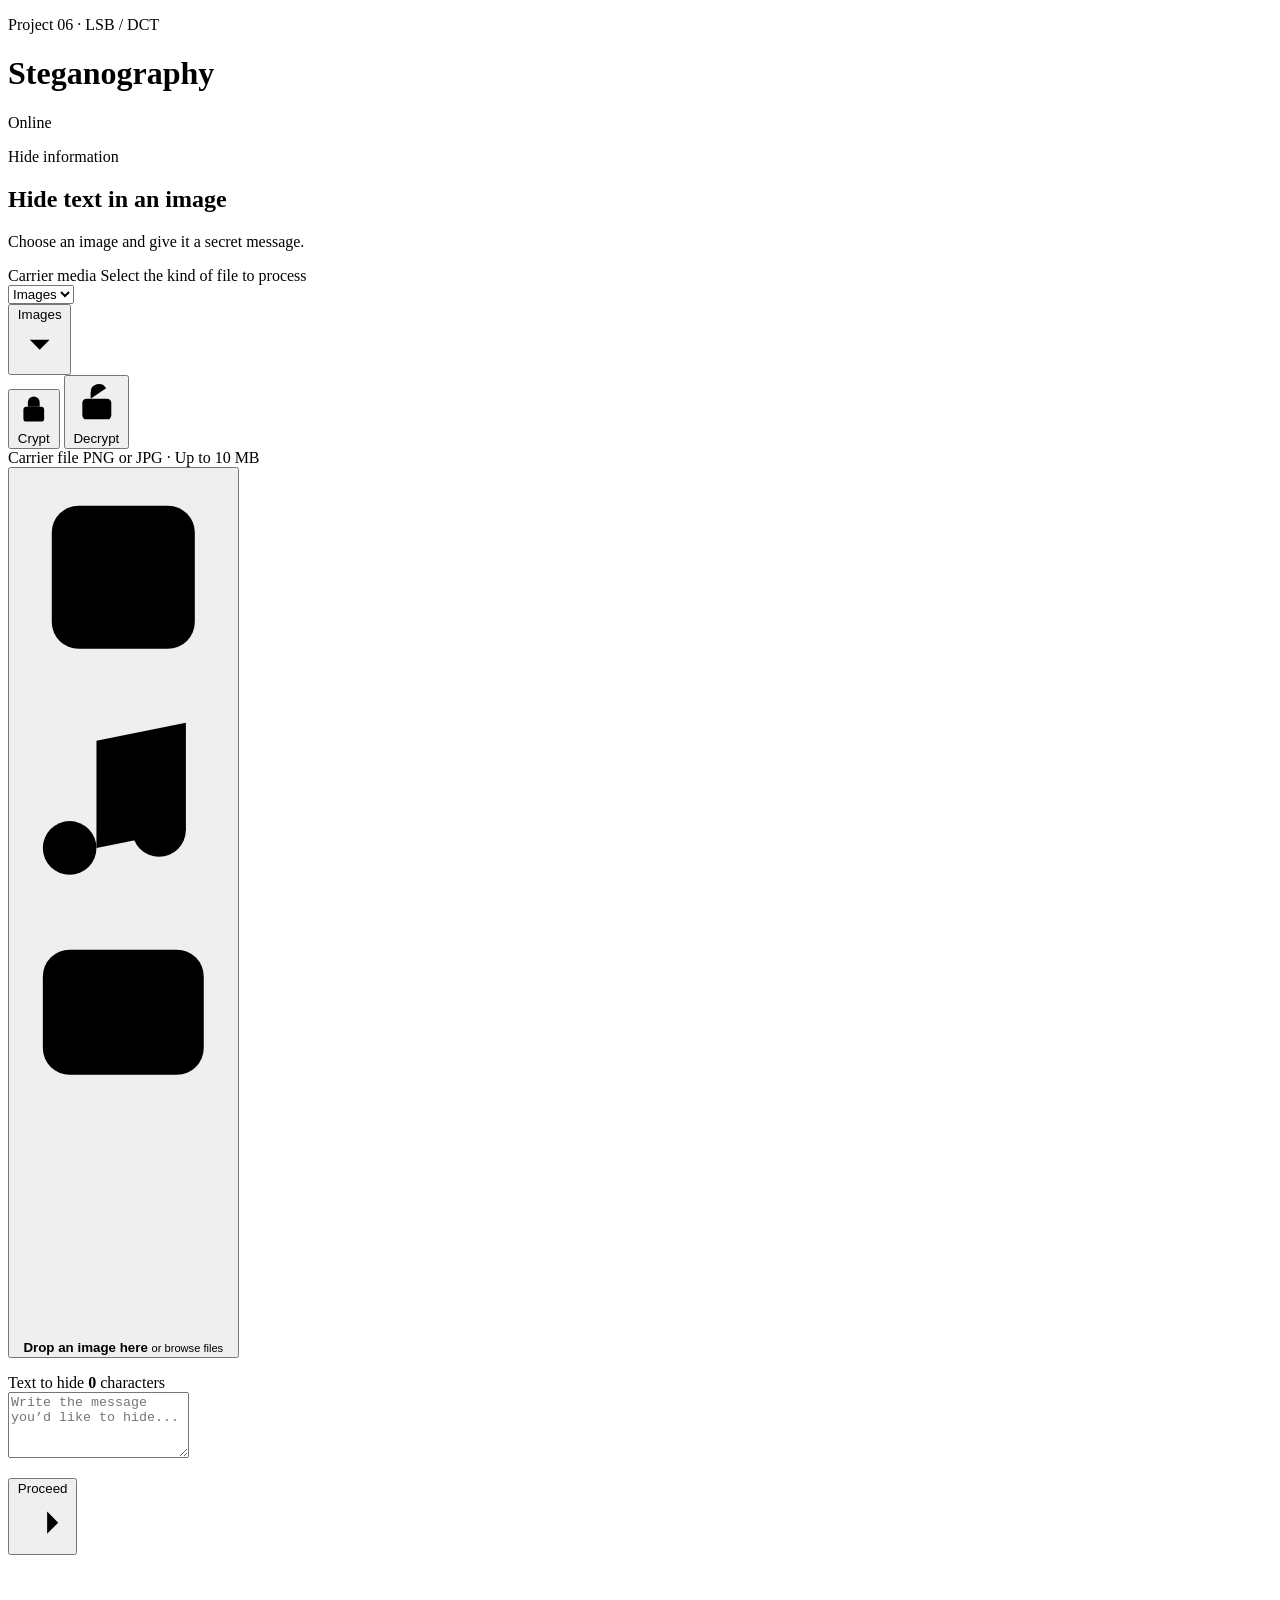
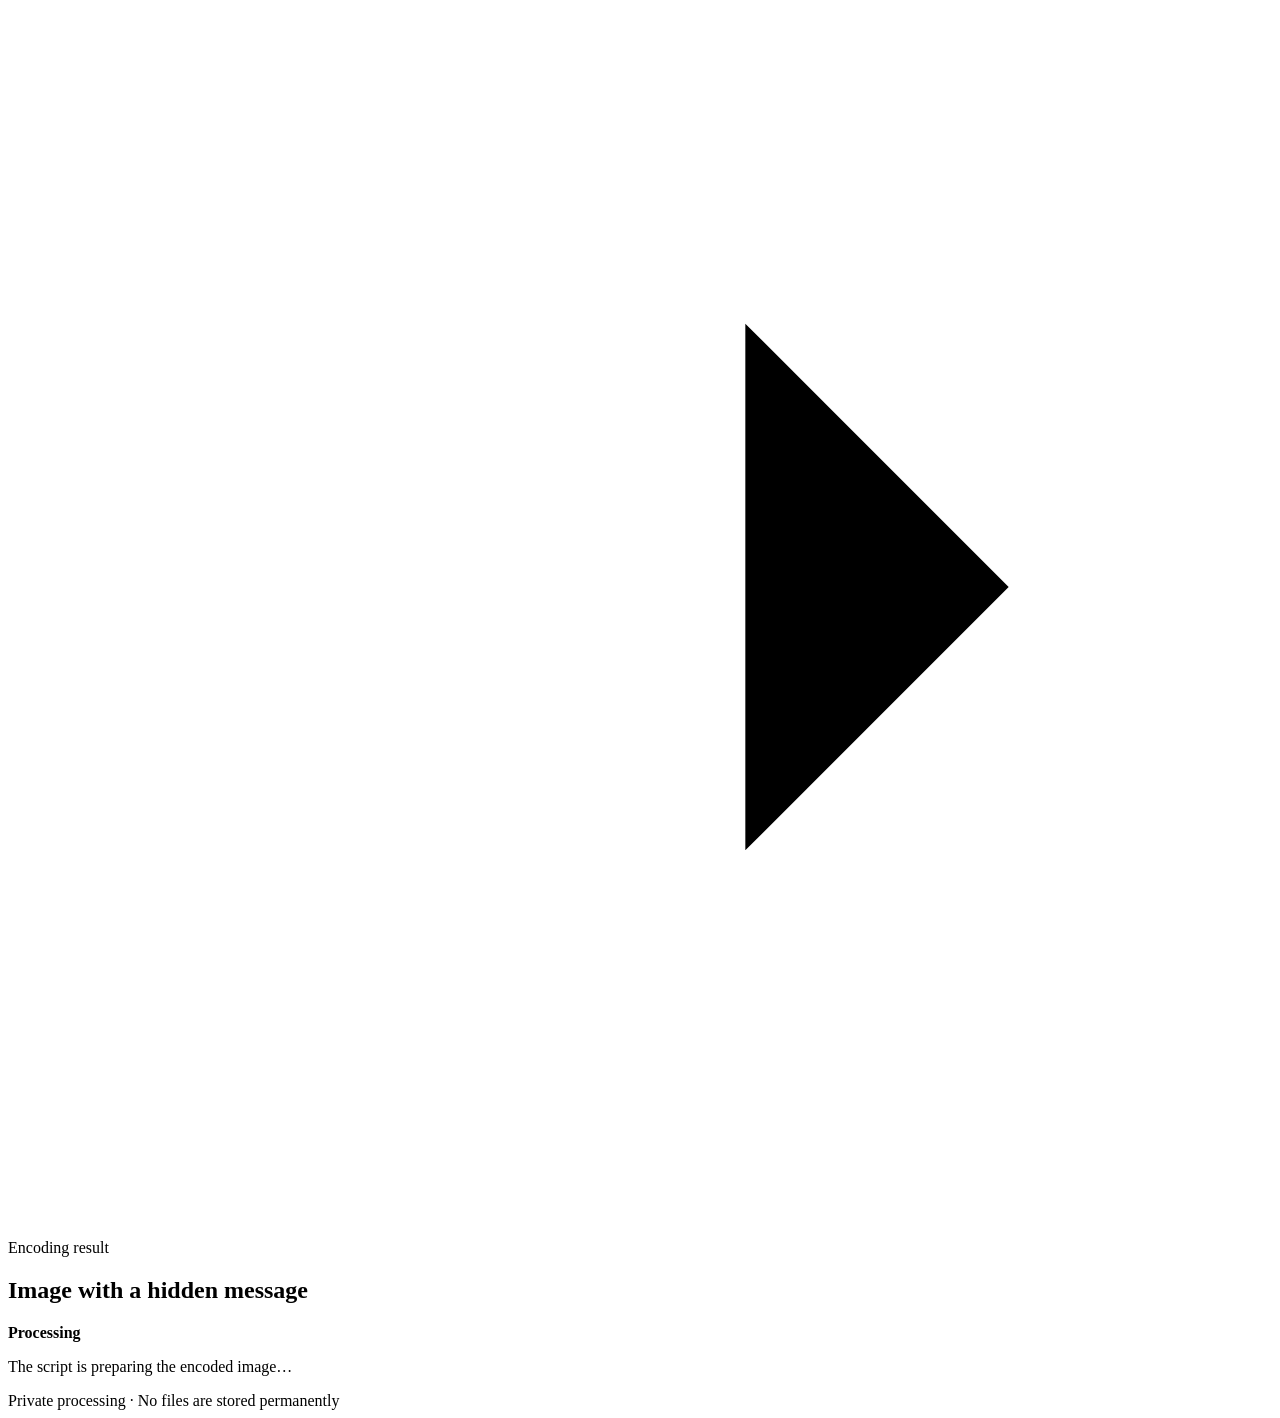
==== src/steganografia/static/index.html @ e4bf3064 "Integrated Frontend with rest of project" ====
<!doctype html>
<html lang="en">
  <head>
    <meta charset="UTF-8" />
    <meta name="viewport" content="width=device-width, initial-scale=1.0" />
    <meta name="description" content="Steganography — hide and reveal messages in images, audio, video, and text." />
    <title>Steganography</title>
    <link rel="icon" type="image/x-icon" href="/favicon.ico?v=02a338b" />
    <link rel="shortcut icon" href="/favicon.ico?v=02a338b" />
    <link rel="apple-touch-icon" href="/icon.png?v=02a338b" />
    <link rel="stylesheet" href="/styles.css" />
  </head>
  <body>
    <div class="ambient ambient-one"></div>
    <div class="ambient ambient-two"></div>

    <main class="app-shell">
      <header class="brand-bar">
        <div>
          <p class="eyebrow">Project 06 · LSB / DCT</p>
          <h1>Steganography</h1>
        </div>
        <div class="online-pill"><span></span>Online</div>
      </header>

      <section class="workspace" id="workspace" data-mode="crypt" data-state="idle">
        <article class="tool-panel source-panel">
          <div class="panel-heading">
            <p class="section-kicker" id="sectionKicker">Hide information</p>
            <h2 id="panelTitle">Hide text in an image</h2>
            <p id="panelDescription">Choose an image and give it a secret message.</p>
          </div>

          <div class="media-selector field-block">
            <div class="field-label-row">
              <label for="mediaSelectButton">Carrier media</label>
              <span>Select the kind of file to process</span>
            </div>
            <select id="mediaType" class="native-media-select" aria-hidden="true" tabindex="-1">
              <option value="image">Images</option>
              <option value="audio">Audio</option>
              <option value="video">Video</option>
              <option value="text">Text</option>
            </select>
            <div class="media-select" id="mediaSelect">
              <button class="media-select-button" id="mediaSelectButton" type="button" role="combobox" aria-expanded="false" aria-haspopup="listbox" aria-controls="mediaSelectList">
                <span id="mediaSelectValue">Images</span>
                <svg class="media-select-chevron" viewBox="0 0 24 24" aria-hidden="true"><path d="m7 9 5 5 5-5"/></svg>
              </button>
              <div class="media-select-list" id="mediaSelectList" role="listbox" aria-label="Carrier media type" hidden>
                <button class="media-select-option" id="media-option-image" type="button" role="option" aria-selected="true" data-media-option="image">
                  <span class="media-option-icon"><svg viewBox="0 0 24 24" aria-hidden="true"><rect x="4" y="4" width="16" height="16" rx="3"/><path d="m7 16 3.2-3.2 2.2 2.2 1.8-1.8L17 16"/></svg></span>
                  <span>Images</span>
                  <svg class="media-option-check" viewBox="0 0 24 24" aria-hidden="true"><path d="m6 12 4 4 8-9"/></svg>
                </button>
                <!--
                <button class="media-select-option" id="media-option-audio" type="button" role="option" aria-selected="false" data-media-option="audio">
                  <span class="media-option-icon"><svg viewBox="0 0 24 24" aria-hidden="true"><path d="M9 18V6l10-2v12"/><circle cx="6" cy="18" r="3"/><circle cx="16" cy="16" r="3"/></svg></span>
                  <span>Audio</span>
                  <svg class="media-option-check" viewBox="0 0 24 24" aria-hidden="true"><path d="m6 12 4 4 8-9"/></svg>
                </button>
                <button class="media-select-option" id="media-option-video" type="button" role="option" aria-selected="false" data-media-option="video">
                  <span class="media-option-icon"><svg viewBox="0 0 24 24" aria-hidden="true"><rect x="3" y="5" width="18" height="14" rx="3"/><path d="m10 9 5 3-5 3z"/></svg></span>
                  <span>Video</span>
                  <svg class="media-option-check" viewBox="0 0 24 24" aria-hidden="true"><path d="m6 12 4 4 8-9"/></svg>
                </button>
                <button class="media-select-option" id="media-option-text" type="button" role="option" aria-selected="false" data-media-option="text">
                  <span class="media-option-icon"><svg viewBox="0 0 24 24" aria-hidden="true"><path d="M6 4h12M12 4v16M8 20h8"/></svg></span>
                  <span>Text</span>
                  <svg class="media-option-check" viewBox="0 0 24 24" aria-hidden="true"><path d="m6 12 4 4 8-9"/></svg>
                </button>
                -->
              </div>
            </div>
          </div>

          <div class="mode-switch" role="tablist" aria-label="Processing mode">
            <button class="mode-button active" id="cryptTab" type="button" role="tab" aria-selected="true" data-mode="crypt">
              <svg viewBox="0 0 24 24"><rect x="5" y="10" width="14" height="10" rx="2"/><path d="M8 10V7a4 4 0 0 1 8 0v3"/></svg>
              Crypt
            </button>
            <button class="mode-button" id="decryptTab" type="button" role="tab" aria-selected="false" data-mode="decrypt">
              <svg viewBox="0 0 24 24"><rect x="5" y="10" width="14" height="10" rx="2"/><path d="M9 10V7a4 4 0 0 1 7.5-2"/></svg>
              Decrypt
            </button>
          </div>

          <form id="stegForm" novalidate>
            <div class="field-block">
              <div class="field-label-row">
                <label for="fileInput" id="fileLabel">Carrier file</label>
                <span id="fileStatus">PNG or JPG · Up to 10 MB</span>
              </div>

              <input id="fileInput" type="file" accept="image/png,image/jpeg" hidden />
              <button class="dropzone" id="dropzone" type="button">
                <span class="upload-icon" aria-hidden="true">
                  <svg data-upload-icon="image" viewBox="0 0 24 24"><rect x="4" y="4" width="16" height="16" rx="3"/><path d="m7 16 3.2-3.2 2.2 2.2 1.8-1.8L17 16"/></svg>
                  <svg data-upload-icon="audio" viewBox="0 0 24 24" hidden><path d="M9 18V6l10-2v12"/><circle cx="6" cy="18" r="3"/><circle cx="16" cy="16" r="3"/></svg>
                  <svg data-upload-icon="video" viewBox="0 0 24 24" hidden><rect x="3" y="5" width="18" height="14" rx="3"/><path d="m10 9 5 3-5 3z"/></svg>
                  <svg data-upload-icon="text" viewBox="0 0 24 24" hidden><path d="M6 4h12M12 4v16M8 20h8"/></svg>
                </span>
                <strong id="dropzoneTitle">Drop an image here</strong>
                <small>or <span>browse files</span></small>
              </button>

              <div class="file-preview" id="filePreview" hidden>
                <button class="remove-file" id="removeFile" type="button" aria-label="Remove file" title="Remove file">
                  <svg viewBox="0 0 24 24" aria-hidden="true"><path d="m7 7 10 10M17 7 7 17" /></svg>
                </button>
                <div class="preview-media">
                  <img id="previewImage" alt="Selected image preview" />
                  <div class="media-placeholder" id="mediaPlaceholder" hidden>
                    <span id="mediaPlaceholderType">Audio</span>
                    <small>File ready for processing</small>
                  </div>
                </div>
                <div class="file-meta">
                  <span class="file-icon" aria-hidden="true">
                    <svg viewBox="0 0 24 24"><path d="M6 3h8l4 4v14H6z"/><path d="M14 3v5h5"/></svg>
                  </span>
                  <span><strong id="fileName"></strong><small id="fileSize"></small></span>
                  <button id="changeFile" type="button">Change</button>
                </div>
              </div>
              <p class="field-error" id="fileError" role="alert"></p>
            </div>

            <div class="field-block message-field" id="messageField">
              <div class="field-label-row">
                <label for="secretMessage">Text to hide</label>
                <span><b id="characterCount">0</b> characters</span>
              </div>
              <textarea id="secretMessage" maxlength="2000" rows="4" placeholder="Write the message you’d like to hide..."></textarea>
            </div>

            <div class="extracted-block" id="extractedBlock" hidden>
              <div class="field-label-row">
                <label for="extractedText">Extracted text</label>
                <span class="success-label"><i></i>Text found</span>
              </div>
              <textarea id="extractedText" rows="4" readonly></textarea>
              <p>Read-only · Your hidden message, revealed.</p>
            </div>

            <p class="process-message" id="processMessage" role="status"></p>
            <button class="primary-button" id="proceedButton" type="submit">
              <span>Proceed</span>
              <svg viewBox="0 0 24 24"><path d="M5 12h14m-5-5 5 5-5 5"/></svg>
            </button>
          </form>
        </article>

        <div class="transfer-connector" id="transferConnector" aria-hidden="true">
          <span></span><span></span><span></span>
          <svg viewBox="0 0 24 24"><path d="M4 12h15m-5-5 5 5-5 5"/></svg>
        </div>

        <article class="tool-panel result-panel" id="resultPanel" aria-hidden="true">
          <div class="result-heading">
            <div>
              <p class="section-kicker">Encoding result</p>
              <h2 id="resultTitle">Image with a hidden message</h2>
            </div>
            <span class="result-status" id="resultStatus"><i></i><b>Processing</b></span>
          </div>
          <div class="result-media" id="resultMedia">
            <div class="processing-orbit" aria-hidden="true"><span></span></div>
            <p id="resultMessage">The script is preparing the encoded image…</p>
            <img id="resultImage" alt="Image with a hidden message" hidden />
            <div class="result-placeholder" id="resultPlaceholder" hidden></div>
          </div>
          <div class="result-footer" id="resultFooter" hidden>
            <div><strong id="resultFileName">encoded-image.png</strong><small>Ready to download</small></div>
            <button type="button" id="downloadButton">
              <svg viewBox="0 0 24 24"><path d="M12 3v12m-4-4 4 4 4-4M5 20h14"/></svg>
              Download
            </button>
          </div>
        </article>
      </section>

      <footer>Private processing · No files are stored permanently</footer>
    </main>

    <script src="/app.js"></script>
  </body>
</html>
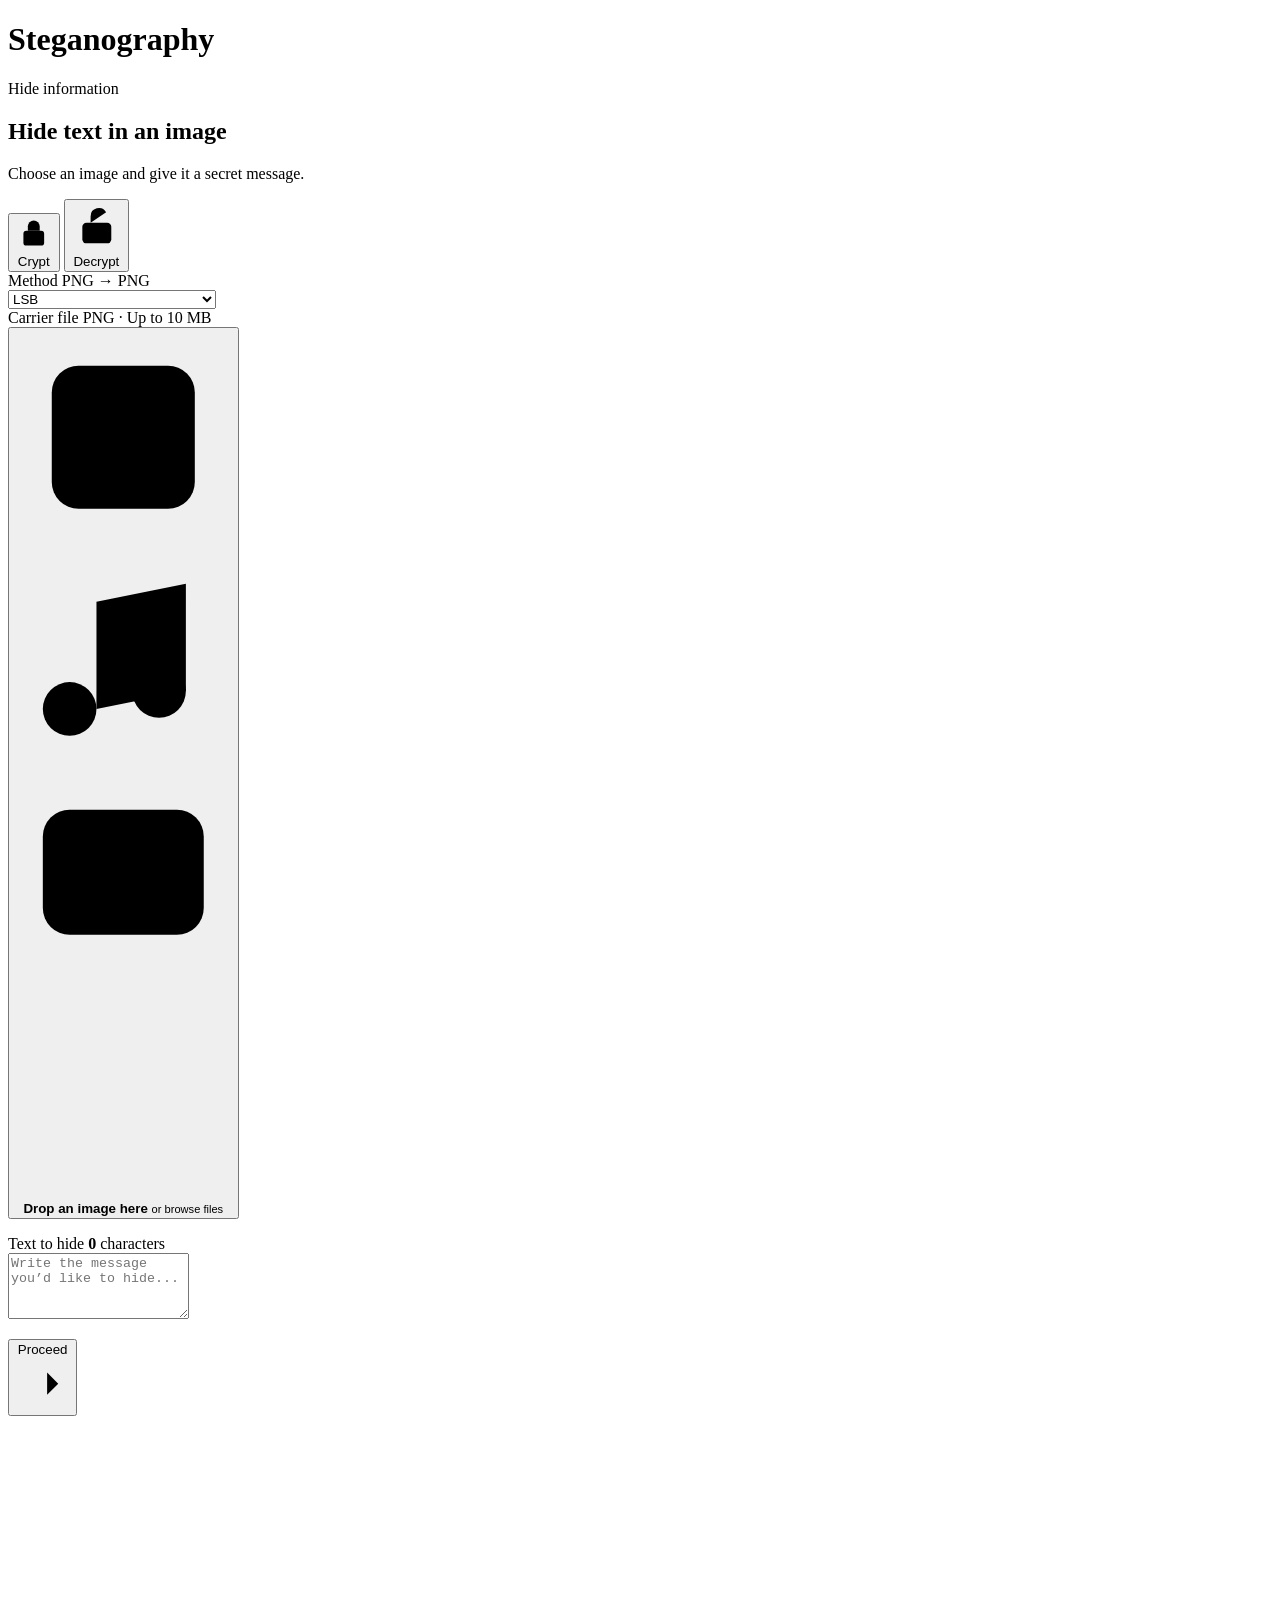
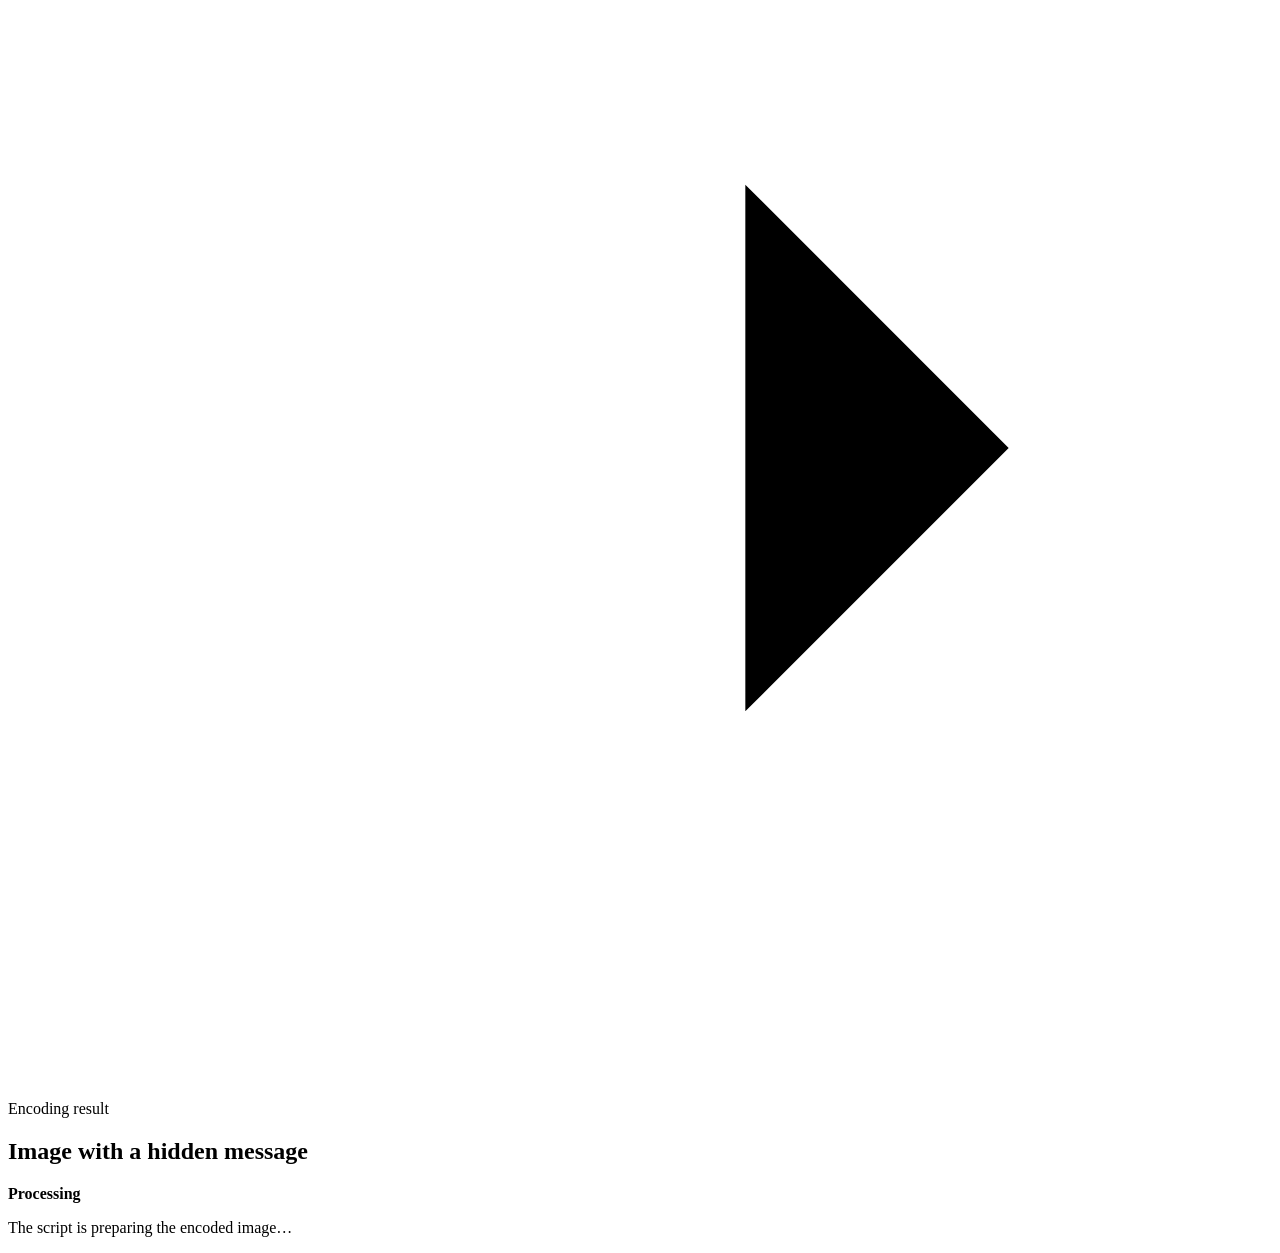
==== commit 01664f0b: "Zmiany do frontendu Dodane też opcje podglądu zmian po zakodowaniu" ====
--- a/src/steganografia/static/index.html
+++ b/src/steganografia/static/index.html
@@ -3,12 +3,13 @@
   <head>
     <meta charset="UTF-8" />
     <meta name="viewport" content="width=device-width, initial-scale=1.0" />
-    <meta name="description" content="Steganography — hide and reveal messages in images, audio, video, and text." />
+    <meta name="description" content="Hide and reveal text in images with LSB and DCT steganography." />
     <title>Steganography</title>
     <link rel="icon" type="image/x-icon" href="/favicon.ico?v=02a338b" />
     <link rel="shortcut icon" href="/favicon.ico?v=02a338b" />
     <link rel="apple-touch-icon" href="/icon.png?v=02a338b" />
-    <link rel="stylesheet" href="/styles.css" />
+    <link rel="stylesheet" href="/styles.css?v=inspect1" />
+    <link rel="stylesheet" href="/inspector.css?v=inspect6" />
   </head>
   <body>
     <div class="ambient ambient-one"></div>
@@ -17,10 +18,9 @@
     <main class="app-shell">
       <header class="brand-bar">
         <div>
-          <p class="eyebrow">Project 06 · LSB / DCT</p>
           <h1>Steganography</h1>
         </div>
-        <div class="online-pill"><span></span>Online</div>
+
       </header>
 
       <section class="workspace" id="workspace" data-mode="crypt" data-state="idle">
@@ -31,48 +31,6 @@
             <p id="panelDescription">Choose an image and give it a secret message.</p>
           </div>
 
-          <div class="media-selector field-block">
-            <div class="field-label-row">
-              <label for="mediaSelectButton">Carrier media</label>
-              <span>Select the kind of file to process</span>
-            </div>
-            <select id="mediaType" class="native-media-select" aria-hidden="true" tabindex="-1">
-              <option value="image">Images</option>
-              <option value="audio">Audio</option>
-              <option value="video">Video</option>
-              <option value="text">Text</option>
-            </select>
-            <div class="media-select" id="mediaSelect">
-              <button class="media-select-button" id="mediaSelectButton" type="button" role="combobox" aria-expanded="false" aria-haspopup="listbox" aria-controls="mediaSelectList">
-                <span id="mediaSelectValue">Images</span>
-                <svg class="media-select-chevron" viewBox="0 0 24 24" aria-hidden="true"><path d="m7 9 5 5 5-5"/></svg>
-              </button>
-              <div class="media-select-list" id="mediaSelectList" role="listbox" aria-label="Carrier media type" hidden>
-                <button class="media-select-option" id="media-option-image" type="button" role="option" aria-selected="true" data-media-option="image">
-                  <span class="media-option-icon"><svg viewBox="0 0 24 24" aria-hidden="true"><rect x="4" y="4" width="16" height="16" rx="3"/><path d="m7 16 3.2-3.2 2.2 2.2 1.8-1.8L17 16"/></svg></span>
-                  <span>Images</span>
-                  <svg class="media-option-check" viewBox="0 0 24 24" aria-hidden="true"><path d="m6 12 4 4 8-9"/></svg>
-                </button>
-                <!--
-                <button class="media-select-option" id="media-option-audio" type="button" role="option" aria-selected="false" data-media-option="audio">
-                  <span class="media-option-icon"><svg viewBox="0 0 24 24" aria-hidden="true"><path d="M9 18V6l10-2v12"/><circle cx="6" cy="18" r="3"/><circle cx="16" cy="16" r="3"/></svg></span>
-                  <span>Audio</span>
-                  <svg class="media-option-check" viewBox="0 0 24 24" aria-hidden="true"><path d="m6 12 4 4 8-9"/></svg>
-                </button>
-                <button class="media-select-option" id="media-option-video" type="button" role="option" aria-selected="false" data-media-option="video">
-                  <span class="media-option-icon"><svg viewBox="0 0 24 24" aria-hidden="true"><rect x="3" y="5" width="18" height="14" rx="3"/><path d="m10 9 5 3-5 3z"/></svg></span>
-                  <span>Video</span>
-                  <svg class="media-option-check" viewBox="0 0 24 24" aria-hidden="true"><path d="m6 12 4 4 8-9"/></svg>
-                </button>
-                <button class="media-select-option" id="media-option-text" type="button" role="option" aria-selected="false" data-media-option="text">
-                  <span class="media-option-icon"><svg viewBox="0 0 24 24" aria-hidden="true"><path d="M6 4h12M12 4v16M8 20h8"/></svg></span>
-                  <span>Text</span>
-                  <svg class="media-option-check" viewBox="0 0 24 24" aria-hidden="true"><path d="m6 12 4 4 8-9"/></svg>
-                </button>
-                -->
-              </div>
-            </div>
-          </div>
 
           <div class="mode-switch" role="tablist" aria-label="Processing mode">
             <button class="mode-button active" id="cryptTab" type="button" role="tab" aria-selected="true" data-mode="crypt">
@@ -86,13 +44,36 @@
           </div>
 
           <form id="stegForm" novalidate>
+            <div class="field-block method-field">
+              <div class="field-label-row">
+                <label for="methodSelect">Method</label>
+                <span id="methodFormat">PNG → PNG</span>
+              </div>
+              <select id="methodSelect" aria-describedby="methodNotice">
+                <option value="lsb">LSB</option>
+                <optgroup label="DCT">
+                  <option value="jsteg">JSteg</option>
+                  <option value="jsteg-mf">JSteg-MF — API unavailable</option>
+                  <option value="f5">F5 — API unavailable</option>
+                </optgroup>
+              </select>
+              <p class="method-notice" id="methodNotice" role="status" hidden></p>
+            </div>
+            <div class="field-block" id="keyField" hidden>
+              <div class="field-label-row">
+                <label for="f5Key">F5 key</label>
+                <span>Optional</span>
+              </div>
+              <input type="password" id="f5Key" autocomplete="off" spellcheck="false" aria-describedby="keyHint" placeholder="Enter the F5 key" />
+              <p class="field-hint" id="keyHint">Use the same key to hide and reveal. Empty uses the algorithm’s default key.</p>
+            </div>
             <div class="field-block">
               <div class="field-label-row">
                 <label for="fileInput" id="fileLabel">Carrier file</label>
-                <span id="fileStatus">PNG or JPG · Up to 10 MB</span>
-              </div>
-
-              <input id="fileInput" type="file" accept="image/png,image/jpeg" hidden />
+                <span id="fileStatus">PNG · Up to 10 MB</span>
+              </div>
+
+              <input id="fileInput" type="file" accept="image/png,.png" hidden />
               <button class="dropzone" id="dropzone" type="button">
                 <span class="upload-icon" aria-hidden="true">
                   <svg data-upload-icon="image" viewBox="0 0 24 24"><rect x="4" y="4" width="16" height="16" rx="3"/><path d="m7 16 3.2-3.2 2.2 2.2 1.8-1.8L17 16"/></svg>
@@ -131,7 +112,7 @@
                 <label for="secretMessage">Text to hide</label>
                 <span><b id="characterCount">0</b> characters</span>
               </div>
-              <textarea id="secretMessage" maxlength="2000" rows="4" placeholder="Write the message you’d like to hide..."></textarea>
+              <textarea id="secretMessage" rows="4" placeholder="Write the message you’d like to hide..."></textarea>
             </div>
 
             <div class="extracted-block" id="extractedBlock" hidden>
@@ -177,12 +158,64 @@
               Download
             </button>
           </div>
+          <button class="inspect-toggle" id="inspectButton" type="button" aria-expanded="false" aria-controls="changeInspector" hidden>Inspect changes</button>
         </article>
       </section>
 
-      <footer>Private processing · No files are stored permanently</footer>
+      <section class="change-inspector" id="changeInspector" aria-labelledby="inspectorTitle" hidden>
+        <div class="inspector-heading">
+          <div><h2 id="inspectorTitle">See what changed</h2><p>Compare the original image with the actual downloaded result.</p></div>
+          <button id="closeInspector" class="inspector-secondary" type="button">Close</button>
+        </div>
+        <p class="inspector-status" id="inspectorStatus" role="status" hidden></p>
+        <div id="inspectorContent" hidden>
+
+          <dl class="inspection-stats">
+            <div><dt>Message · UTF-8</dt><dd id="inspectMessageBytes">—</dd></div>
+            <div><dt>Changed pixels · RGB</dt><dd id="inspectChangedPixels">—</dd></div>
+            <div><dt>Flipped bits · decoded RGB</dt><dd id="inspectFlippedBits">—</dd></div>
+            <div><dt>File size · before → after</dt><dd id="inspectFileSizes">—</dd></div>
+          </dl>
+          <div class="inspection-views" role="group" aria-label="Inspection view">
+            <button id="compareViewButton" class="inspector-secondary" type="button" aria-pressed="true">Before / after</button>
+            <button id="heatmapViewButton" class="inspector-secondary" type="button" aria-pressed="false">Change map &amp; bits</button>
+          </div>
+          <div id="compareView">
+            <div class="comparison-frame" id="comparisonFrame">
+              <div class="compare-stage" id="compareStage">
+                <img id="inspectBefore" alt="Original carrier image" draggable="false" />
+                <img id="inspectAfter" alt="Encoded image, revealed by the comparison slider" draggable="false" />
+                <span class="compare-divider" aria-hidden="true"></span>
+              </div>
+              <div class="inspector-label-row"><label for="comparePosition">Compare</label><output id="compareValue" for="comparePosition">50%</output></div>
+              <input id="comparePosition" type="range" min="0" max="100" value="50" />
+            </div>
+          </div>
+          <div id="heatmapView" hidden>
+            <p class="inspector-help">Cyan highlights changed RGB pixels. Click the map to inspect their bits, or focus it and use the arrow keys.</p>
+            <div class="heatmap-stage"><canvas id="changeMap" tabindex="0" aria-label="RGB change map. Click to select a pixel, or use the arrow keys when focused to inspect adjacent pixels."></canvas></div>
+            <div class="inspector-label-row"><label for="differenceGain">Difference amplification</label><output id="gainValue" for="differenceGain">64×</output></div>
+            <input id="differenceGain" type="range" min="1" max="255" value="64" />
+            <div class="pixel-picker">
+              <div class="pixel-picker-heading"><h3>Inspect a pixel</h3></div>
+              <div class="coordinate-fields">
+                <label class="coordinate-input"><span>X</span><input id="pixelX" type="number" inputmode="numeric" min="0" value="0" step="1" autocomplete="off" aria-describedby="pixelLimits coordinateError" /></label>
+                <label class="coordinate-input"><span>Y</span><input id="pixelY" type="number" inputmode="numeric" min="0" value="0" step="1" autocomplete="off" aria-describedby="pixelLimits coordinateError" /></label>
+              </div>
+              <p class="coordinate-hint" id="pixelLimits"></p>
+              <p class="coordinate-error" id="coordinateError" role="status" hidden></p>
+            </div>
+            <div class="bit-table-wrap"><table class="bit-table"><caption>RGB channel values · highlighted bits differ</caption><thead><tr><th scope="col">Channel</th><th scope="col">Before</th><th scope="col">After</th><th scope="col">Binary before → after</th></tr></thead><tbody id="pixelBitRows"></tbody></table></div>
+
+          </div>
+        </div>
+
+      </section>
+
+
     </main>
 
-    <script src="/app.js"></script>
+    <script src="/inspector.js?v=inspect6"></script>
+    <script src="/studio.js?v=inspect1"></script>
   </body>
 </html>
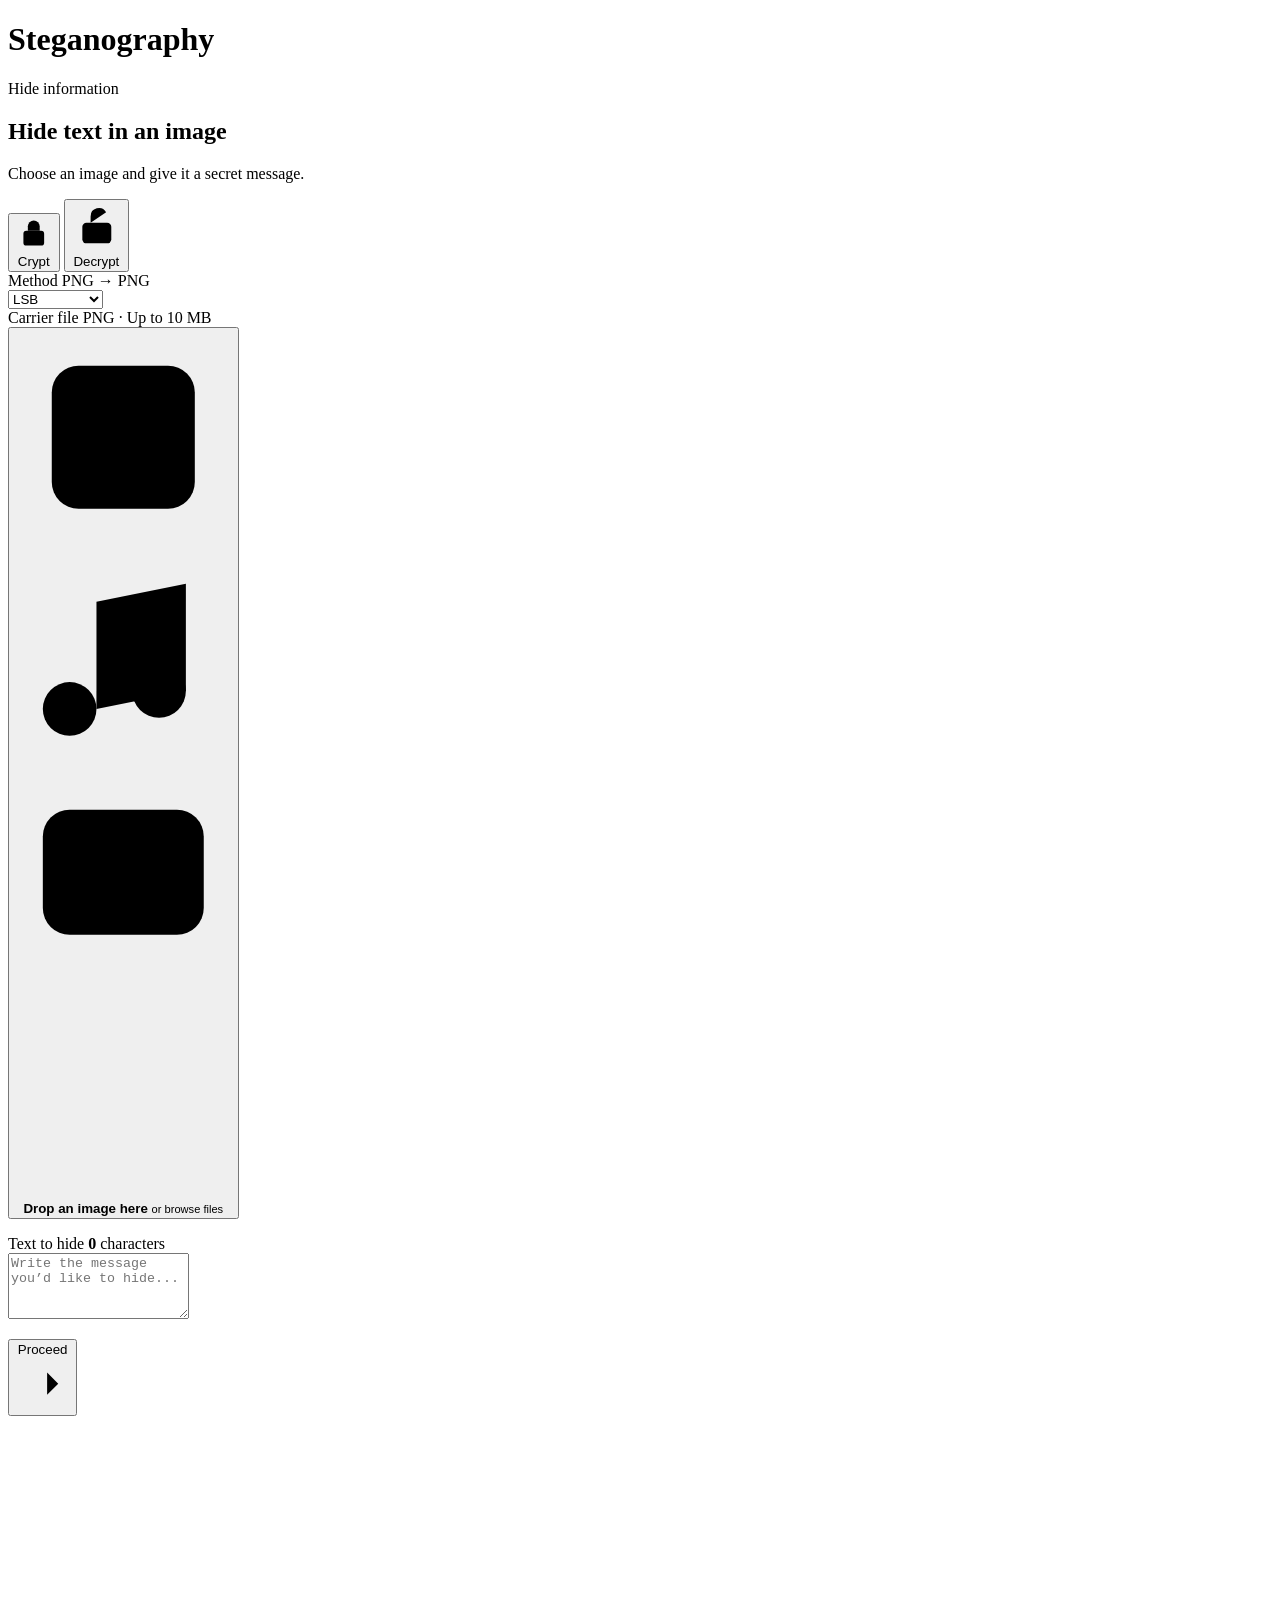
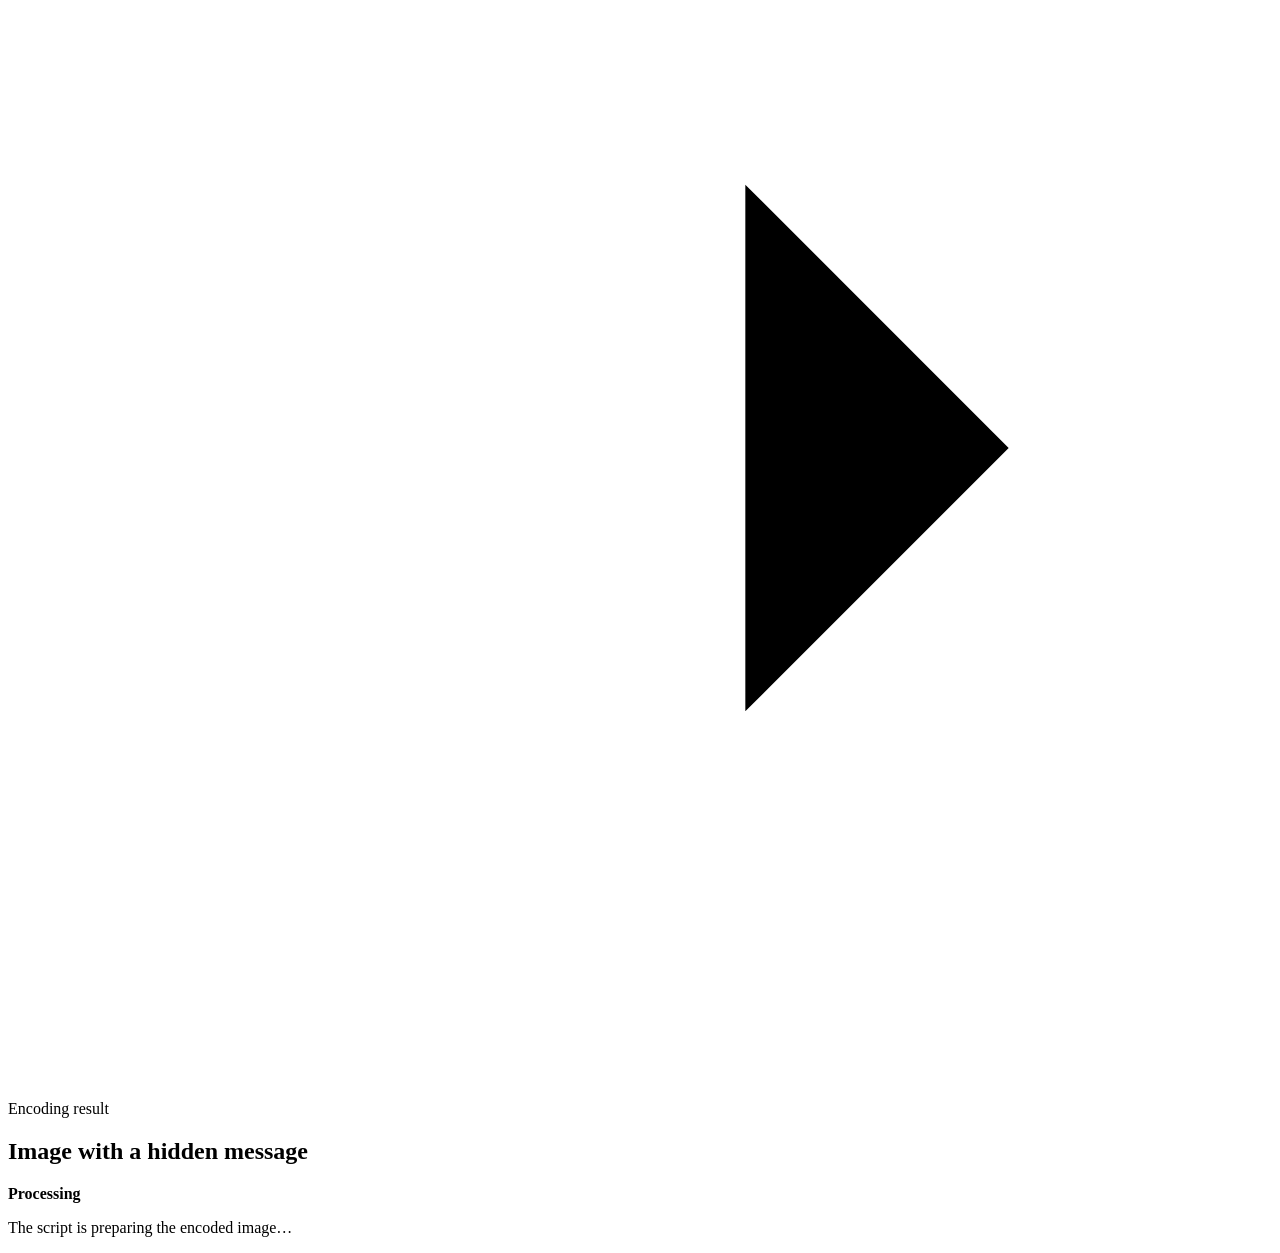
==== commit c6ba254d: "dodano brakujące endpointy API" ====
--- a/src/steganografia/static/index.html
+++ b/src/steganografia/static/index.html
@@ -53,8 +53,8 @@
                 <option value="lsb">LSB</option>
                 <optgroup label="DCT">
                   <option value="jsteg">JSteg</option>
-                  <option value="jsteg-mf">JSteg-MF — API unavailable</option>
-                  <option value="f5">F5 — API unavailable</option>
+                  <option value="jsteg-mf">JSteg-MF</option>
+                  <option value="f5">F5</option>
                 </optgroup>
               </select>
               <p class="method-notice" id="methodNotice" role="status" hidden></p>
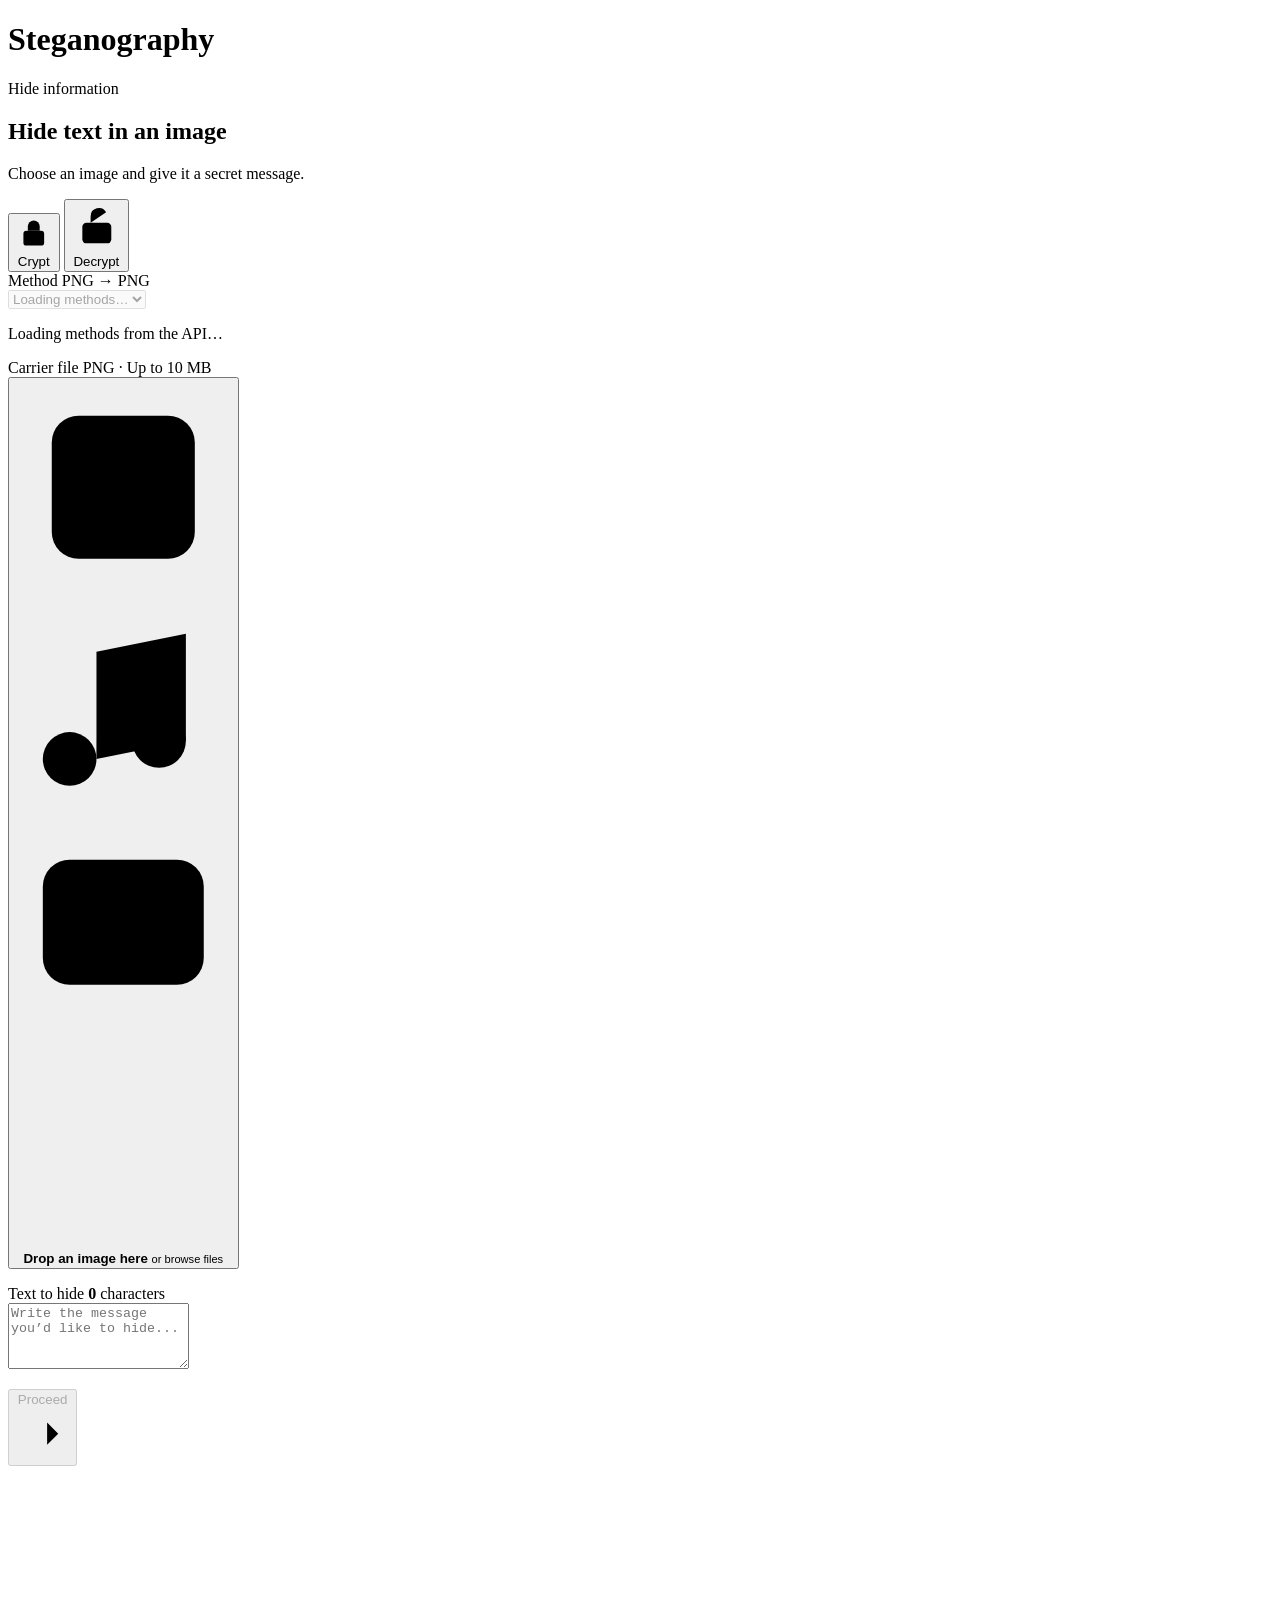
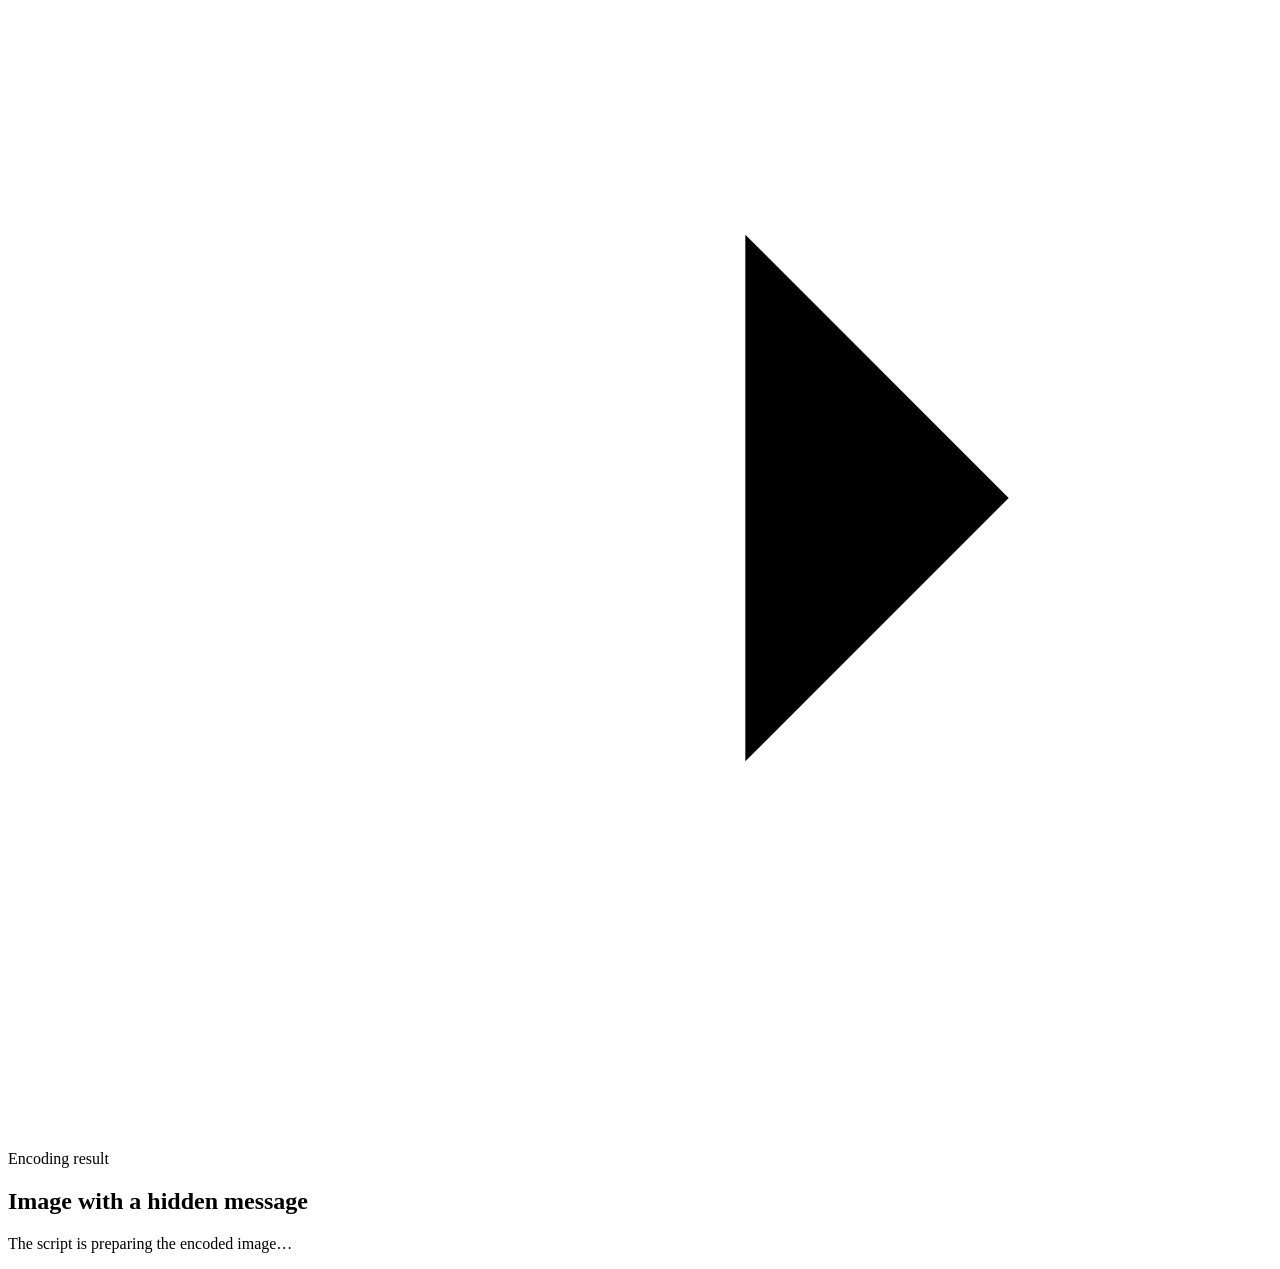
==== commit 00d1bc6d: "Poprawka Frontendu" ====
--- a/src/steganografia/static/index.html
+++ b/src/steganografia/static/index.html
@@ -10,6 +10,7 @@
     <link rel="apple-touch-icon" href="/icon.png?v=02a338b" />
     <link rel="stylesheet" href="/styles.css?v=inspect1" />
     <link rel="stylesheet" href="/inspector.css?v=inspect6" />
+    <link rel="stylesheet" href="/theme.css?v=registry2" />
   </head>
   <body>
     <div class="ambient ambient-one"></div>
@@ -49,24 +50,14 @@
                 <label for="methodSelect">Method</label>
                 <span id="methodFormat">PNG → PNG</span>
               </div>
-              <select id="methodSelect" aria-describedby="methodNotice">
-                <option value="lsb">LSB</option>
-                <optgroup label="DCT">
-                  <option value="jsteg">JSteg</option>
-                  <option value="jsteg-mf">JSteg-MF</option>
-                  <option value="f5">F5</option>
-                </optgroup>
+              <select id="methodSelect" aria-describedby="registryStatus methodNotice" disabled>
+                <option value="">Loading methods…</option>
               </select>
+              <p class="field-hint" id="registryStatus" role="status">Loading methods from the API…</p>
+
               <p class="method-notice" id="methodNotice" role="status" hidden></p>
             </div>
-            <div class="field-block" id="keyField" hidden>
-              <div class="field-label-row">
-                <label for="f5Key">F5 key</label>
-                <span>Optional</span>
-              </div>
-              <input type="password" id="f5Key" autocomplete="off" spellcheck="false" aria-describedby="keyHint" placeholder="Enter the F5 key" />
-              <p class="field-hint" id="keyHint">Use the same key to hide and reveal. Empty uses the algorithm’s default key.</p>
-            </div>
+            <div class="method-options" id="methodOptions" aria-label="Method options"></div>
             <div class="field-block">
               <div class="field-label-row">
                 <label for="fileInput" id="fileLabel">Carrier file</label>
@@ -125,7 +116,7 @@
             </div>
 
             <p class="process-message" id="processMessage" role="status"></p>
-            <button class="primary-button" id="proceedButton" type="submit">
+            <button class="primary-button" id="proceedButton" type="submit" disabled>
               <span>Proceed</span>
               <svg viewBox="0 0 24 24"><path d="M5 12h14m-5-5 5 5-5 5"/></svg>
             </button>
@@ -143,7 +134,7 @@
               <p class="section-kicker">Encoding result</p>
               <h2 id="resultTitle">Image with a hidden message</h2>
             </div>
-            <span class="result-status" id="resultStatus"><i></i><b>Processing</b></span>
+            <span class="result-status" id="resultStatus" hidden><i></i><b>Processing</b></span>
           </div>
           <div class="result-media" id="resultMedia">
             <div class="processing-orbit" aria-hidden="true"><span></span></div>
@@ -216,6 +207,7 @@
     </main>
 
     <script src="/inspector.js?v=inspect6"></script>
-    <script src="/studio.js?v=inspect1"></script>
+    <script src="/method-registry.js?v=registry1"></script>
+    <script src="/studio.js?v=registry3"></script>
   </body>
 </html>
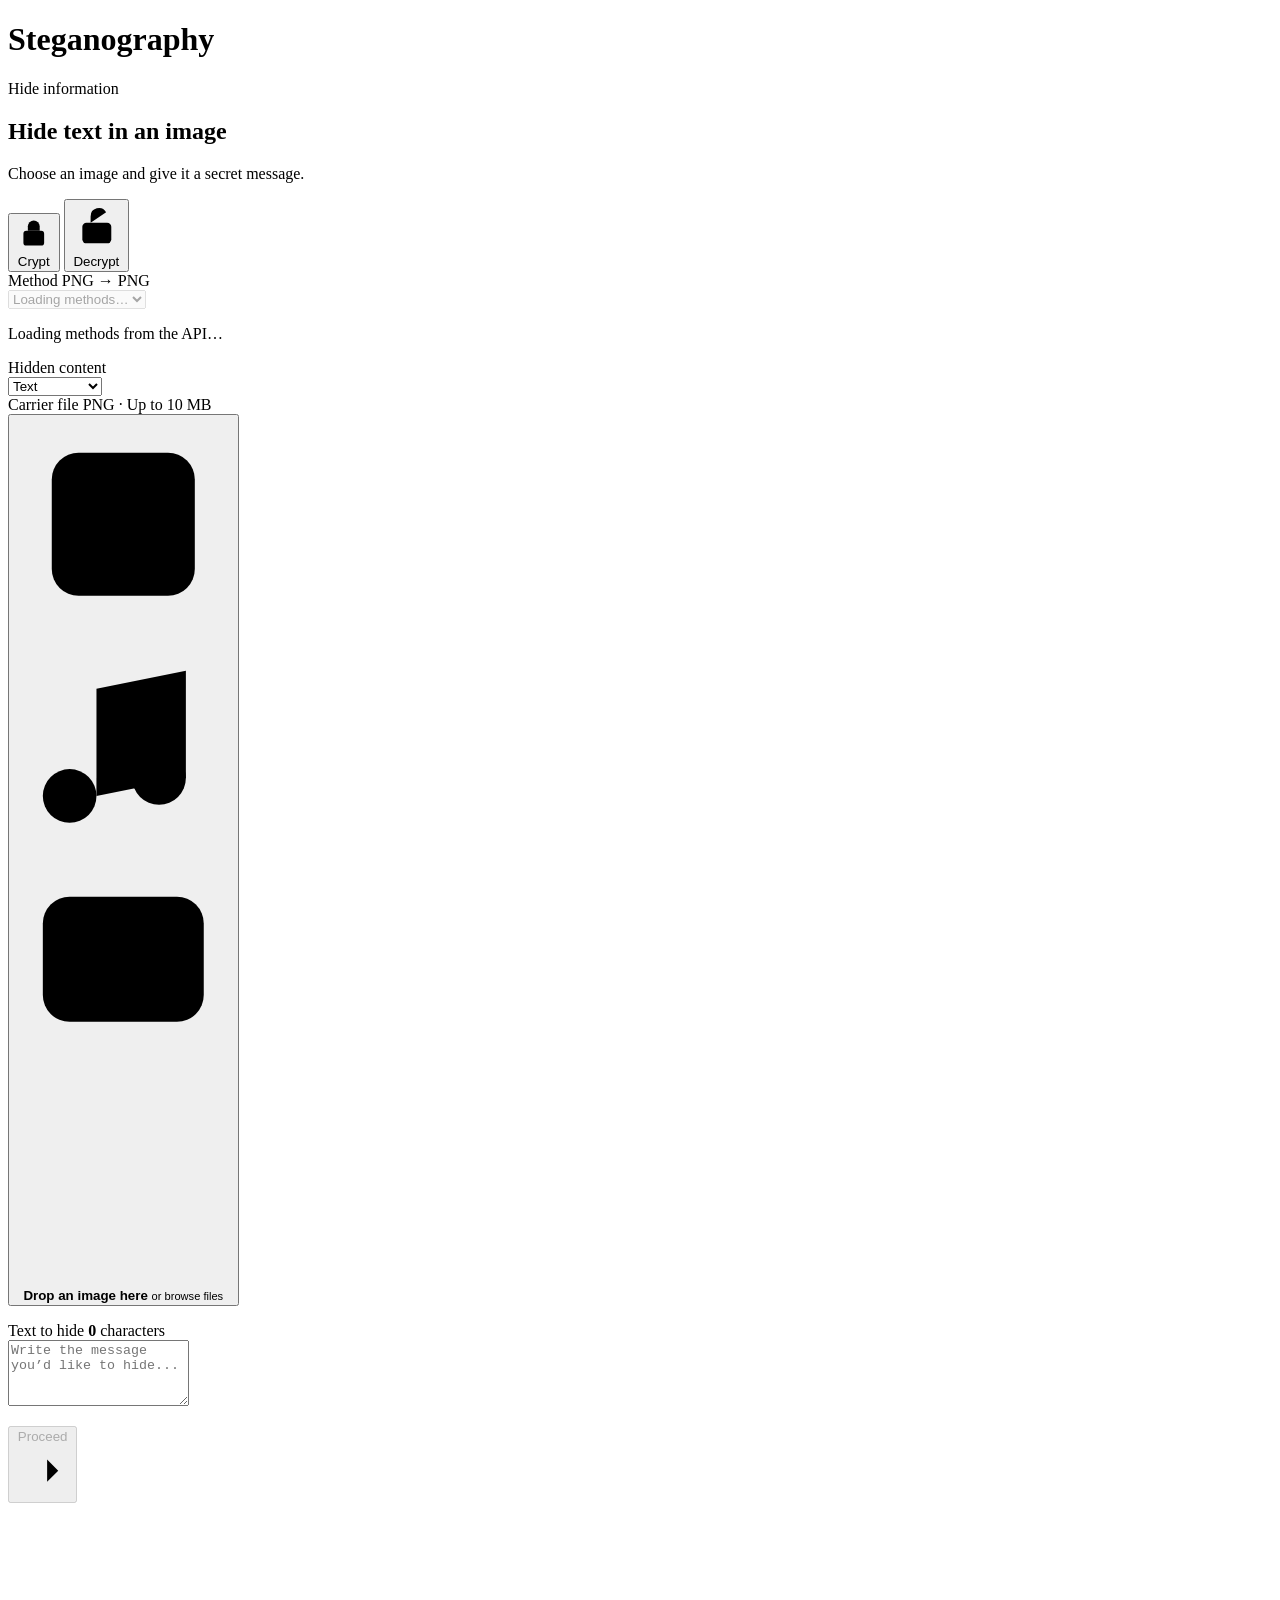
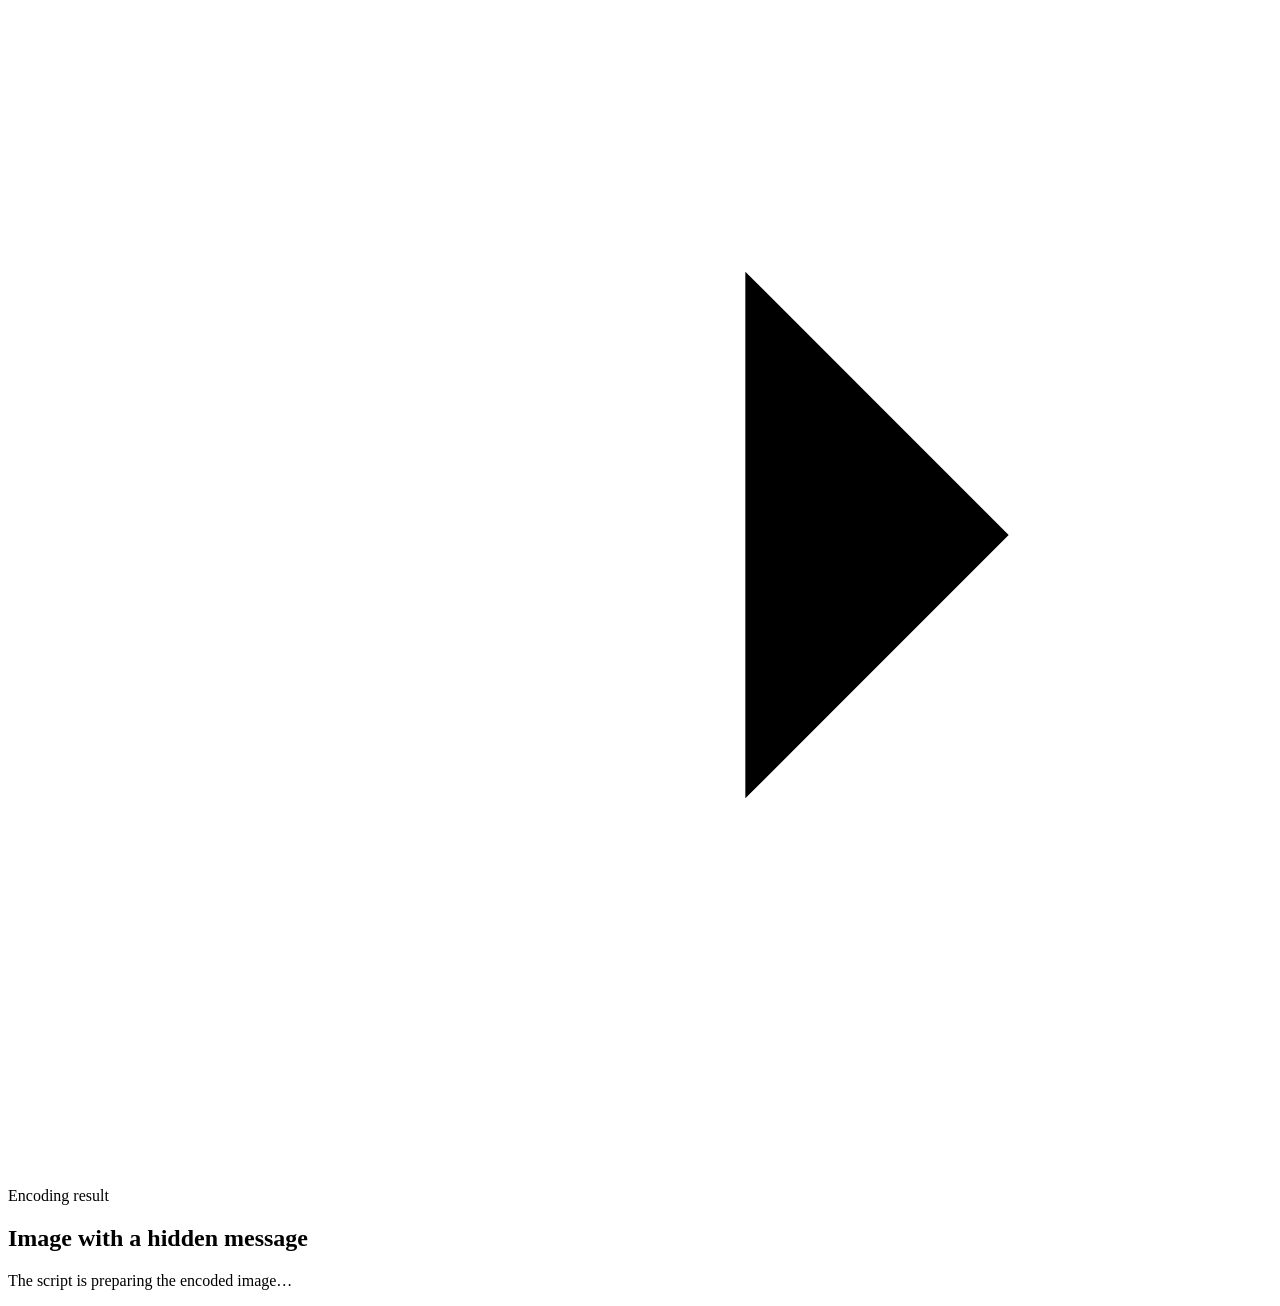
==== commit d2b9f800: "Add files via upload" ====
--- a/src/steganografia/static/index.html
+++ b/src/steganografia/static/index.html
@@ -3,14 +3,15 @@
   <head>
     <meta charset="UTF-8" />
     <meta name="viewport" content="width=device-width, initial-scale=1.0" />
-    <meta name="description" content="Hide and reveal text in images with LSB and DCT steganography." />
+    <meta name="description" content="Hide and reveal text, photos and files in images. Inspect changes and RGB histograms." />
     <title>Steganography</title>
     <link rel="icon" type="image/x-icon" href="/favicon.ico?v=02a338b" />
     <link rel="shortcut icon" href="/favicon.ico?v=02a338b" />
     <link rel="apple-touch-icon" href="/icon.png?v=02a338b" />
     <link rel="stylesheet" href="/styles.css?v=inspect1" />
     <link rel="stylesheet" href="/inspector.css?v=inspect6" />
-    <link rel="stylesheet" href="/theme.css?v=registry2" />
+    <link rel="stylesheet" href="/histogram.css?v=inspector1" />
+    <link rel="stylesheet" href="/theme.css?v=files1" />
   </head>
   <body>
     <div class="ambient ambient-one"></div>
@@ -58,6 +59,11 @@
               <p class="method-notice" id="methodNotice" role="status" hidden></p>
             </div>
             <div class="method-options" id="methodOptions" aria-label="Method options"></div>
+            <div class="field-block">
+              <div class="field-label-row"><label for="payloadType">Hidden content</label></div>
+              <select id="payloadType"><option value="text">Text</option><option value="file">Photo or file</option></select>
+              <p id="payloadSupport" class="field-hint" hidden>This API does not support hidden files for the selected operation.</p>
+            </div>
             <div class="field-block">
               <div class="field-label-row">
                 <label for="fileInput" id="fileLabel">Carrier file</label>
@@ -115,6 +121,17 @@
               <p>Read-only · Your hidden message, revealed.</p>
             </div>
 
+            <div class="field-block" id="payloadFileField" hidden>
+              <div class="field-label-row"><label for="payloadFileInput">Photo or file to hide</label><span>Up to 10 MB</span></div>
+              <input id="payloadFileInput" type="file" aria-describedby="payloadFileHint" />
+              <p class="field-hint" id="payloadFileHint">Recovered byte-for-byte. The file must fit inside the carrier image.</p>
+            </div>
+            <div class="extracted-block" id="extractedFileBlock" hidden>
+              <div class="field-label-row"><strong>Extracted file</strong><span id="extractedFileName"></span></div>
+              <img id="extractedFilePreview" alt="Recovered image preview" hidden style="max-width:100%;max-height:360px;object-fit:contain" />
+              <button class="inspect-toggle" id="downloadExtractedFile" type="button">Download recovered file</button>
+            </div>
+
             <p class="process-message" id="processMessage" role="status"></p>
             <button class="primary-button" id="proceedButton" type="submit" disabled>
               <span>Proceed</span>
@@ -162,7 +179,7 @@
         <div id="inspectorContent" hidden>
 
           <dl class="inspection-stats">
-            <div><dt>Message · UTF-8</dt><dd id="inspectMessageBytes">—</dd></div>
+            <div><dt id="inspectPayloadLabel">Message · UTF-8</dt><dd id="inspectMessageBytes">—</dd></div>
             <div><dt>Changed pixels · RGB</dt><dd id="inspectChangedPixels">—</dd></div>
             <div><dt>Flipped bits · decoded RGB</dt><dd id="inspectFlippedBits">—</dd></div>
             <div><dt>File size · before → after</dt><dd id="inspectFileSizes">—</dd></div>
@@ -199,6 +216,7 @@
             <div class="bit-table-wrap"><table class="bit-table"><caption>RGB channel values · highlighted bits differ</caption><thead><tr><th scope="col">Channel</th><th scope="col">Before</th><th scope="col">After</th><th scope="col">Binary before → after</th></tr></thead><tbody id="pixelBitRows"></tbody></table></div>
 
           </div>
+          <div id="histogramMount"></div>
         </div>
 
       </section>
@@ -206,8 +224,9 @@
 
     </main>
 
-    <script src="/inspector.js?v=inspect6"></script>
-    <script src="/method-registry.js?v=registry1"></script>
-    <script src="/studio.js?v=registry3"></script>
+    <script src="/inspector.js?v=histogram1"></script>
+    <script src="/histogram.js?v=inspector1"></script>
+    <script src="/method-registry.js?v=files1"></script>
+    <script src="/studio.js?v=errors-en1"></script>
   </body>
 </html>
